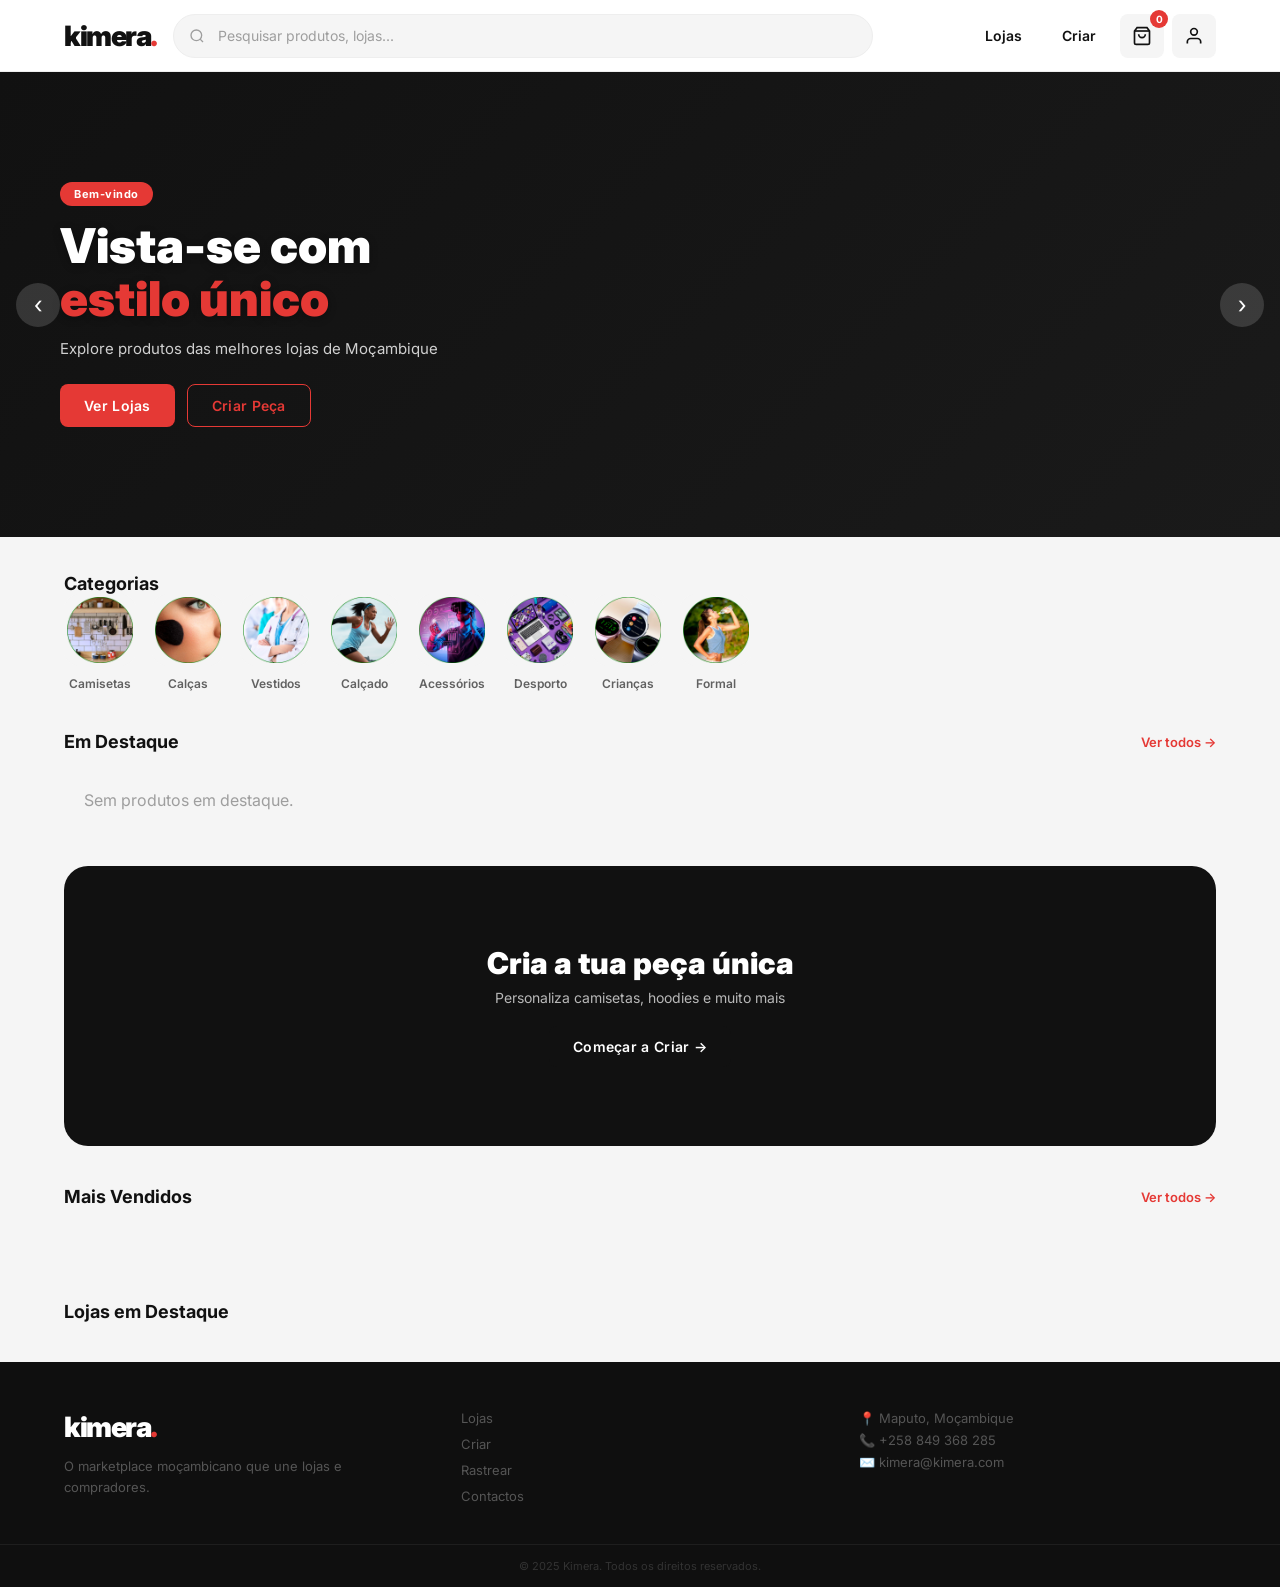
==== pages/index.html @ e1cf9d54 "Site da kimera em desenvolvimento v6pro" ====
<!DOCTYPE html>
<html lang="pt">
<head>
  <meta charset="UTF-8"/>
  <meta name="viewport" content="width=device-width,initial-scale=1.0"/>
  <title>Kimera — Marketplace Moçambicano</title>
  <link rel="stylesheet" href="../css/global.css"/>
  <link rel="stylesheet" href="../css/home.css"/>
</head>
<body>
<nav>
  <div class="nav-inner">
    <a href="/pages/index.html" class="logo">kimera<span>.</span></a>
    <div class="nav-search">
      <svg class="nav-search-icon" viewBox="0 0 24 24" fill="none" stroke="currentColor" stroke-width="2"><circle cx="11" cy="11" r="8"/><path d="m21 21-4.35-4.35"/></svg>
      <input type="text" id="searchInput" placeholder="Pesquisar produtos, lojas..." onkeydown="handleSearch(event)"/>
    </div>
    <div class="nav-actions">
      <a href="/pages/lojas.html" class="nav-link">Lojas</a>
      <a href="/pages/criar.html" class="nav-link">Criar</a>
      <a href="/pages/carrinho.html" class="nav-icon-btn"><svg viewBox="0 0 24 24" fill="none" stroke="currentColor" stroke-width="2"><path d="M6 2 3 6v14a2 2 0 0 0 2 2h14a2 2 0 0 0 2-2V6l-3-4z"/><line x1="3" y1="6" x2="21" y2="6"/><path d="M16 10a4 4 0 0 1-8 0"/></svg><span class="cart-badge">0</span></a>
      <a href="/pages/login.html" class="nav-icon-btn" id="userBtn"><svg viewBox="0 0 24 24" fill="none" stroke="currentColor" stroke-width="2"><path d="M20 21v-2a4 4 0 0 0-4-4H8a4 4 0 0 0-4 4v2"/><circle cx="12" cy="7" r="4"/></svg></a>
      <button class="nav-mobile-menu" onclick="toggleMobileNav()"><span></span><span></span><span></span></button>
    </div>
  </div>
  <div class="mobile-nav-drawer" id="mobileNav">
    <a href="/pages/index.html">Home</a><a href="/pages/lojas.html">Lojas</a>
    <a href="/pages/criar.html">Criar</a><a href="/pages/carrinho.html">Carrinho</a>
    <a href="/pages/rastrear.html">Rastrear</a><a href="/pages/contactos.html">Contactos</a>
  </div>
</nav>

<main>
  <!-- BANNER -->
  <section class="banner-section">
    <div class="banner-carousel" id="bannerCarousel">
      <div class="banner-loading"><div class="loading-spinner"></div></div>
    </div>
    <div class="banner-dots" id="bannerDots"></div>
    <button class="banner-nav prev" onclick="bannerPrev()" aria-label="Anterior">‹</button>
    <button class="banner-nav next" onclick="bannerNext()" aria-label="Próximo">›</button>
  </section>

 <!-- CATEGORIAS -->
<section class="page-container categories-section">
  <h2 class="section-title">Categorias</h2>
  <div class="categories-scroll">

    <div class="category-item" onclick="filterByCategory('Camisetas')">
      <div class="category-img">
        <img src="../assets/categorias/camisetas.png" alt="Camisetas">
      </div>
      <span>Camisetas</span>
    </div>

    <div class="category-item" onclick="filterByCategory('Calças')">
      <div class="category-img">
        <img src="../assets/categorias/calcas.png" alt="Calças">
      </div>
      <span>Calças</span>
    </div>

    <div class="category-item" onclick="filterByCategory('Vestidos')">
      <div class="category-img">
        <img src="../assets/categorias/vestidos.png" alt="Vestidos">
      </div>
      <span>Vestidos</span>
    </div>

    <div class="category-item" onclick="filterByCategory('Calçado')">
      <div class="category-img">
        <img src="../assets/categorias/calcado.png" alt="Calçado">
      </div>
      <span>Calçado</span>
    </div>

    <div class="category-item" onclick="filterByCategory('Acessórios')">
      <div class="category-img">
        <img src="../assets/categorias/acessorios.png" alt="Acessórios">
      </div>
      <span>Acessórios</span>
    </div>

    <div class="category-item" onclick="filterByCategory('Desporto')">
      <div class="category-img">
        <img src="../assets/categorias/desporto.png" alt="Desporto">
      </div>
      <span>Desporto</span>
    </div>

    <div class="category-item" onclick="filterByCategory('Crianças')">
      <div class="category-img">
        <img src="../assets/categorias/criancas.png" alt="Crianças">
      </div>
      <span>Crianças</span>
    </div>

    <div class="category-item" onclick="filterByCategory('Formal')">
      <div class="category-img">
        <img src="../assets/categorias/formal.png" alt="Formal">
      </div>
      <span>Formal</span>
    </div>

  </div>
</section>

  <!-- DESTAQUE -->
  <section class="page-container products-section">
    <div class="section-header"><h2 class="section-title">Em Destaque</h2><a href="/pages/lojas.html" class="see-all">Ver todos →</a></div>
    <div class="products-grid" id="productsGrid"><div class="page-loading"><div class="loading-spinner"></div></div></div>

    <!-- BANNER MEIO -->
    <div class="banner-mid" onclick="window.location.href='/pages/criar.html'">
      <div class="banner-mid-content">
        <h2>Cria a tua peça única</h2>
        <p>Personaliza camisetas, hoodies e muito mais</p>
        <span class="btn btn-dark">Começar a Criar →</span>
      </div>
    </div>

    <div class="section-header" style="margin-top:40px;"><h2 class="section-title">Mais Vendidos</h2><a href="lojas.html?sort=popular" class="see-all">Ver todos →</a></div>
    <div class="products-grid" id="bestsellerGrid"><div class="page-loading"><div class="loading-spinner"></div></div></div>
  </section>

  <!-- LOJAS -->
  <section class="page-container stores-section">
    <h2 class="section-title">Lojas em Destaque</h2>
    <div class="stores-grid" id="storesGrid"><div class="page-loading"><div class="loading-spinner"></div></div></div>
  </section>

  <!-- PROVA SOCIAL -->
  <section class="page-container social-section">
    <h2 class="section-title">Clientes Satisfeitos</h2>
    <div class="social-grid" id="socialGrid"></div>
  </section>

  <!-- FOOTER -->
  <footer class="footer">
    <div class="page-container footer-inner">
      <div class="footer-brand">
        <span class="logo" style="color:#fff;">kimera<span style="color:#E53935;">.</span></span>
        <p>O marketplace moçambicano que une lojas e compradores.</p>
      </div>
      <div class="footer-links">
        <a href="/pages/lojas.html">Lojas</a><a href="/pages/criar.html">Criar</a>
        <a href="/pages/rastrear.html">Rastrear</a><a href="/pages/contactos.html">Contactos</a>
      </div>
      <div class="footer-contact">
        <p>📍 Maputo, Moçambique</p>
        <p>📞 +258 849 368 285</p>
        <p>✉️ kimera@kimera.com</p>
      </div>
    </div>
    <div class="footer-bottom"><p>© 2025 Kimera. Todos os direitos reservados.</p></div>
  </footer>
</main>

<script src="../js/config.js"></script>
<script src="../js/global.js"></script>
<script src="../js/home.js"></script>
</body>
</html>
---- css/global.css ----
@import url('https://fonts.googleapis.com/css2?family=Inter:wght@300;400;500;600;700;900&display=swap');

:root {
  --red: #E53935;
  --red-light: #FFEBEE;
  --red-dark: #B71C1C;
  --black: #111111;
  --gray-100: #F5F5F5;
  --gray-200: #EEEEEE;
  --gray-300: #E0E0E0;
  --gray-400: #BDBDBD;
  --gray-500: #9E9E9E;
  --gray-600: #757575;
  --gray-700: #616161;
  --white: #FFFFFF;
  --radius-sm: 8px;
  --radius-md: 16px;
  --radius-lg: 24px;
  --radius-xl: 35px;
  --nav-height: 72px;
  --shadow: 0 2px 12px rgba(0,0,0,0.08);
  --shadow-md: 0 4px 24px rgba(0,0,0,0.12);
  --font: 'Inter', sans-serif;
  --transition: 0.2s ease;
}

*, *::before, *::after { box-sizing: border-box; margin: 0; padding: 0; }

html { scroll-behavior: smooth; }

body {
  font-family: var(--font);
  background: var(--gray-100);
  color: var(--black);
  min-height: 100vh;
  -webkit-font-smoothing: antialiased;
}

a { text-decoration: none; color: inherit; }

img { display: block; width: 100%; height: 100%; object-fit: cover; }

button, input, textarea, select {
  font-family: var(--font);
  border: none;
  outline: none;
  background: none;
  cursor: pointer;
}

.btn {
  display: inline-flex;
  align-items: center;
  justify-content: center;
  gap: 8px;
  padding: 12px 24px;
  border-radius: var(--radius-sm);
  font-size: 14px;
  font-weight: 600;
  letter-spacing: 0.3px;
  transition: all var(--transition);
  cursor: pointer;
  border: none;
}

.btn-red {
  background: var(--red);
  color: var(--white);
}
.btn-red:hover { background: var(--red-dark); transform: translateY(-1px); }

.btn-outline {
  background: transparent;
  color: var(--red);
  border: 1.5px solid var(--red);
}
.btn-outline:hover { background: var(--red-light); }

.btn-dark {
  background: var(--black);
  color: var(--white);
}
.btn-dark:hover { background: #333; }

.img-placeholder {
  background: var(--gray-200);
  border-radius: var(--radius-md);
  display: flex;
  align-items: center;
  justify-content: center;
  overflow: hidden;
  position: relative;
}

.img-placeholder::after {
  content: '';
  position: absolute;
  width: 48px;
  height: 48px;
  border-radius: 50%;
  border: 3px solid var(--gray-400);
}

.img-placeholder::before {
  content: '';
  position: absolute;
  width: 24px;
  height: 20px;
  bottom: calc(50% - 10px);
  background: var(--gray-400);
  clip-path: polygon(0 100%, 50% 0, 100% 100%);
  opacity: 0.5;
}

.badge-novo {
  background: var(--red);
  color: var(--white);
  font-size: 11px;
  font-weight: 700;
  padding: 3px 10px;
  border-radius: 20px;
  letter-spacing: 0.5px;
}

.page-container {
  max-width: 1200px;
  margin: 0 auto;
  padding: 0 24px;
}

.section-title {
  font-size: 18px;
  font-weight: 600;
  margin-bottom: 20px;
  color: var(--black);
}

nav {
  background: var(--white);
  height: var(--nav-height);
  border-bottom: 1px solid var(--gray-200);
  position: sticky;
  top: 0;
  z-index: 100;
}

.nav-inner {
  max-width: 1200px;
  margin: 0 auto;
  padding: 0 24px;
  height: 100%;
  display: flex;
  align-items: center;
  gap: 16px;
}

.logo {
  font-size: 28px;
  font-weight: 900;
  color: var(--black);
  letter-spacing: -1.5px;
  white-space: nowrap;
  flex-shrink: 0;
}

.logo span { color: var(--red); }

.nav-search {
  flex: 1;
  max-width: 700px;
  position: relative;
}

.nav-search input {
  width: 100%;
  height: 44px;
  background: var(--gray-100);
  border: 1.5px solid var(--gray-200);
  border-radius: 22px;
  padding: 0 20px 0 44px;
  font-size: 14px;
  color: var(--black);
  transition: border-color var(--transition);
}

.nav-search input:focus { border-color: var(--gray-400); }

.nav-search input::placeholder { color: var(--gray-500); }

.nav-search-icon {
  position: absolute;
  left: 16px;
  top: 50%;
  transform: translateY(-50%);
  width: 16px;
  height: 16px;
  color: var(--gray-500);
}

.nav-actions {
  display: flex;
  align-items: center;
  gap: 8px;
  margin-left: auto;
  flex-shrink: 0;
}

.nav-link {
  display: flex;
  align-items: center;
  gap: 6px;
  padding: 8px 16px;
  border-radius: var(--radius-sm);
  font-size: 14px;
  font-weight: 600;
  color: var(--black);
  transition: background var(--transition);
  white-space: nowrap;
}

.nav-link:hover { background: var(--gray-100); }

.nav-link.active {
  color: var(--red);
  border-bottom: 2px solid var(--red);
  border-radius: 0;
}

.nav-icon-btn {
  width: 44px;
  height: 44px;
  border-radius: var(--radius-sm);
  background: var(--gray-100);
  display: flex;
  align-items: center;
  justify-content: center;
  cursor: pointer;
  transition: background var(--transition);
  position: relative;
}

.nav-icon-btn:hover { background: var(--gray-200); }

.nav-icon-btn svg { width: 20px; height: 20px; }

.cart-badge {
  position: absolute;
  top: -4px;
  right: -4px;
  width: 18px;
  height: 18px;
  background: var(--red);
  color: var(--white);
  border-radius: 50%;
  font-size: 10px;
  font-weight: 700;
  display: flex;
  align-items: center;
  justify-content: center;
}

.nav-mobile-menu {
  display: none;
  background: none;
  border: none;
  cursor: pointer;
  flex-direction: column;
  gap: 5px;
  padding: 8px;
  margin-left: auto;
}

.nav-mobile-menu span {
  display: block;
  width: 22px;
  height: 2px;
  background: var(--black);
  border-radius: 2px;
  transition: all var(--transition);
}

.mobile-nav-drawer {
  display: none;
  position: absolute;
  top: var(--nav-height);
  left: 0;
  right: 0;
  background: var(--white);
  border-bottom: 1px solid var(--gray-200);
  padding: 16px 24px;
  flex-direction: column;
  gap: 4px;
  z-index: 99;
}

.mobile-nav-drawer.open { display: flex; }

.mobile-nav-drawer a {
  padding: 12px 8px;
  font-size: 15px;
  font-weight: 500;
  border-bottom: 1px solid var(--gray-100);
  color: var(--black);
}

@media (max-width: 768px) {
  .nav-search { display: none; }
  .nav-link:not(.nav-icon-btn) { display: none; }
  .nav-mobile-menu { display: flex; }
  .nav-actions .nav-link { display: none; }
  .nav-actions .nav-icon-btn { display: flex; }
}

/* ── LOADING SPINNER ── */
.loading-spinner{width:28px;height:28px;border:3px solid #EEEEEE;border-top-color:#E53935;border-radius:50%;animation:ks 0.7s linear infinite;margin:0 auto;}
@keyframes ks{to{transform:rotate(360deg);}}
.page-loading{display:flex;flex-direction:column;align-items:center;justify-content:center;min-height:280px;gap:14px;color:#9E9E9E;font-size:14px;}
---- css/home.css ----
.banner-section{position:relative;overflow:hidden;height:465px;background:#111;}
.banner-carousel{height:100%;position:relative;}
.banner-slide{position:absolute;inset:0;opacity:0;transition:opacity .6s ease;display:flex;align-items:center;}
.banner-slide.active{opacity:1;z-index:1;}
.hero-content{position:relative;z-index:2;padding:48px 60px;max-width:560px;}
.hero-tag{display:inline-block;background:#E53935;color:#fff;font-size:11px;font-weight:700;padding:5px 14px;border-radius:20px;margin-bottom:14px;letter-spacing:.5px;}
.hero-content h1{font-size:48px;font-weight:900;line-height:1.1;color:#fff;margin-bottom:12px;text-shadow:0 2px 8px rgba(0,0,0,0.3);}
.hero-content h1 span{color:#E53935;}
.hero-content p{font-size:15px;color:rgba(255,255,255,.8);margin-bottom:24px;line-height:1.5;}
.hero-btns{display:flex;gap:12px;flex-wrap:wrap;}
.banner-dots{position:absolute;bottom:16px;left:50%;transform:translateX(-50%);display:flex;gap:8px;z-index:2;}
.banner-dot{width:8px;height:8px;border-radius:50%;background:rgba(255,255,255,.4);border:none;cursor:pointer;transition:all .2s;}
.banner-dot.active{background:#fff;width:24px;border-radius:4px;}
.banner-nav{position:absolute;top:50%;transform:translateY(-50%);z-index:2;width:44px;height:44px;background:rgba(255,255,255,.15);border:none;border-radius:50%;font-size:24px;color:#fff;cursor:pointer;display:flex;align-items:center;justify-content:center;transition:background .2s;}
.banner-nav:hover{background:rgba(255,255,255,.3);}
.banner-nav.prev{left:16px;}
.banner-nav.next{right:16px;}
.banner-loading{display:flex;align-items:center;justify-content:center;height:100%;}
.categories-section{padding:36px 24px 0;}
.categories-scroll{display:flex;gap:16px;overflow-x:auto;padding-bottom:8px;scrollbar-width:none;}
.categories-scroll::-webkit-scrollbar{display:none;}
.category-item{display:flex;flex-direction:column;align-items:center;gap:10px;cursor:pointer;flex-shrink:0;transition:transform .2s;}
.category-item:hover{transform:translateY(-3px);}
.category-img{width:80px;height:80px;border-radius:50%;display:flex;align-items:center;justify-content:center;font-size:32px;border:3px solid transparent;transition:border-color .2s;}
.category-item:hover .category-img{border-color:#E53935;}
.category-item span{font-size:12px;font-weight:600;color:#616161;white-space:nowrap;}
.products-section{padding:32px 24px 40px;}
.section-header{display:flex;align-items:center;justify-content:space-between;margin-bottom:18px;}
.section-title{font-size:18px;font-weight:700;margin-bottom:0;}
.see-all{font-size:13px;font-weight:600;color:#E53935;}
.see-all:hover{text-decoration:underline;}
.products-grid{display:grid;grid-template-columns:repeat(4,minmax(0,1fr));gap:16px;margin-bottom:36px;}
.products-loading{display:flex;flex-direction:column;align-items:center;gap:12px;padding:40px;grid-column:1/-1;color:#9E9E9E;font-size:13px;}
.product-card{background:#fff;border-radius:16px;overflow:hidden;cursor:pointer;transition:transform .2s,box-shadow .2s;border:1px solid #EEEEEE;}
.product-card:hover{transform:translateY(-4px);box-shadow:0 8px 24px rgba(0,0,0,0.1);}
.product-img{position:relative;aspect-ratio:1;overflow:hidden;background:#F5F5F5;}
.product-img img{width:100%;height:100%;object-fit:cover;transition:transform .3s;}
.product-card:hover .product-img img{transform:scale(1.05);}
.no-img-placeholder{width:100%;height:100%;display:flex;align-items:center;justify-content:center;background:#F5F5F5;}
.badge-novo{position:absolute;top:10px;left:10px;background:#E53935;color:#fff;font-size:10px;font-weight:700;padding:3px 10px;border-radius:20px;letter-spacing:.5px;z-index:1;}
.badge-desc{position:absolute;top:10px;right:10px;background:#FF6F00;color:#fff;font-size:10px;font-weight:700;padding:3px 10px;border-radius:20px;z-index:1;}
.product-info{padding:14px;}
.product-store{font-size:10px;font-weight:700;color:#E53935;text-transform:uppercase;letter-spacing:.5px;margin-bottom:4px;}
.product-name{font-size:13px;font-weight:600;color:#111;margin-bottom:10px;line-height:1.3;display:-webkit-box;-webkit-line-clamp:2;-webkit-box-orient:vertical;overflow:hidden;}
.product-footer{display:flex;align-items:center;justify-content:space-between;gap:8px;}
.product-price{font-size:14px;font-weight:800;color:#111;}
.product-original{font-size:11px;color:#BDBDBD;text-decoration:line-through;margin-left:4px;}
.btn-sm{padding:6px 12px;font-size:12px;border-radius:8px;}
.banner-mid{width:100%;height:280px;border-radius:24px;background:#111;display:flex;align-items:center;justify-content:center;cursor:pointer;overflow:hidden;margin-bottom:36px;background-size:cover;background-position:center;}
.banner-mid-content{text-align:center;padding:32px;}
.banner-mid-content h2{font-size:30px;font-weight:900;color:#fff;margin-bottom:8px;}
.banner-mid-content p{font-size:14px;color:rgba(255,255,255,.7);margin-bottom:20px;}
.stores-section{padding:0 24px 40px;}
.stores-grid{display:grid;grid-template-columns:repeat(4,minmax(0,1fr));gap:14px;}
.store-card{background:#fff;border-radius:14px;padding:18px;display:flex;align-items:center;gap:12px;border:1px solid #EEEEEE;transition:transform .2s,box-shadow .2s;cursor:pointer;}
.store-card:hover{transform:translateY(-2px);box-shadow:0 4px 16px rgba(0,0,0,0.08);}
.store-logo{width:52px;height:52px;border-radius:50%;overflow:hidden;flex-shrink:0;background:#F5F5F5;}
.store-logo img{width:100%;height:100%;object-fit:cover;}
.store-logo-placeholder{width:100%;height:100%;display:flex;align-items:center;justify-content:center;background:#E53935;color:#fff;font-weight:800;font-size:16px;}
.store-info h3{font-size:14px;font-weight:700;margin-bottom:2px;}
.store-info p{font-size:11px;color:#9E9E9E;}
.store-rating{font-size:11px;font-weight:600;color:#F59E0B;}
.social-section{padding:0 24px 48px;}
.social-grid{display:grid;grid-template-columns:repeat(9,1fr);gap:8px;}
.social-item{position:relative;aspect-ratio:1;border-radius:10px;overflow:hidden;cursor:pointer;}
.social-item img{width:100%;height:100%;object-fit:cover;transition:transform .3s;}
.social-item:hover img{transform:scale(1.05);}
.social-overlay{position:absolute;inset:0;background:rgba(0,0,0,0.4);opacity:0;transition:opacity .2s;display:flex;flex-direction:column;align-items:center;justify-content:center;gap:4px;color:#fff;}
.social-item:hover .social-overlay{opacity:1;}
.social-overlay span{font-size:11px;font-weight:600;}
.footer{background:#0F0F0F;color:#fff;padding:48px 0 0;}
.footer-inner{display:grid;grid-template-columns:1fr 1fr 1fr;gap:40px;padding-bottom:40px;}
.footer-brand p{margin-top:12px;font-size:13px;color:#555;line-height:1.6;}
.footer-links{display:flex;flex-direction:column;gap:10px;}
.footer-links a{font-size:13px;color:#555;transition:color .15s;}
.footer-links a:hover{color:#fff;}
.footer-contact p{font-size:13px;color:#555;margin-bottom:6px;}
.footer-bottom{border-top:1px solid #1E1E1E;padding:14px 24px;text-align:center;}
.footer-bottom p{font-size:11px;color:#333;}
@media(max-width:1024px){.products-grid{grid-template-columns:repeat(2,minmax(0,1fr));}.stores-grid{grid-template-columns:repeat(2,minmax(0,1fr));}.footer-inner{grid-template-columns:1fr 1fr;}.social-grid{grid-template-columns:repeat(6,1fr);}}
@media(max-width:768px){.banner-section{height:320px;}.hero-content{padding:32px 24px;}.hero-content h1{font-size:32px;}.products-grid{grid-template-columns:repeat(2,minmax(0,1fr));gap:12px;}.stores-grid{grid-template-columns:repeat(2,minmax(0,1fr));}.category-img{width:64px;height:64px;font-size:24px;}.social-grid{grid-template-columns:repeat(4,1fr);}.footer-inner{grid-template-columns:1fr;gap:28px;}}
@media(max-width:480px){.banner-section{height:260px;}.hero-content h1{font-size:26px;}.products-grid{grid-template-columns:minmax(0,1fr);}.stores-grid{grid-template-columns:1fr;}.social-grid{grid-template-columns:repeat(3,1fr);}}

/* product cards shared on homepage */
.product-card{background:#fff;border-radius:14px;overflow:hidden;border:1px solid #EEEEEE;transition:transform .2s,box-shadow .2s;display:block;text-decoration:none;color:inherit;}
.product-card:hover{transform:translateY(-4px);box-shadow:0 8px 24px rgba(0,0,0,.1);}
.product-img{position:relative;aspect-ratio:1;overflow:hidden;background:#F5F5F5;}
.product-img img{width:100%;height:100%;object-fit:cover;transition:transform .3s;}
.product-card:hover .product-img img{transform:scale(1.05);}
.no-img-placeholder{width:100%;height:100%;display:flex;align-items:center;justify-content:center;}
.badge-novo{position:absolute;top:10px;left:10px;background:#E53935;color:#fff;font-size:10px;font-weight:700;padding:3px 10px;border-radius:20px;z-index:1;}
.badge-desc{position:absolute;top:10px;right:10px;background:#FF6F00;color:#fff;font-size:10px;font-weight:700;padding:3px 10px;border-radius:20px;z-index:1;}
.product-info{padding:14px;}
.product-store{font-size:10px;font-weight:700;color:#E53935;text-transform:uppercase;letter-spacing:.5px;margin-bottom:4px;}
.product-name{font-size:13px;font-weight:600;margin-bottom:10px;line-height:1.3;display:-webkit-box;-webkit-line-clamp:2;-webkit-box-orient:vertical;overflow:hidden;}
.product-footer{display:flex;align-items:center;justify-content:space-between;gap:8px;}
.product-price{font-size:14px;font-weight:800;}
.product-original{font-size:11px;color:#BDBDBD;text-decoration:line-through;margin-left:4px;}
.btn-sm{padding:6px 12px;font-size:12px;border-radius:8px;}

/*imagem categoria*/
.category-img {
  width: 72px;
  height: 72px;
  border-radius: 16px;
  overflow: hidden;
  display: flex;
  align-items: center;
  justify-content: center;
  background: #f5f5f5;
}

.category-img img {
  width: 100%;
  height: 100%;
  object-fit: cover;
  display: block;
}
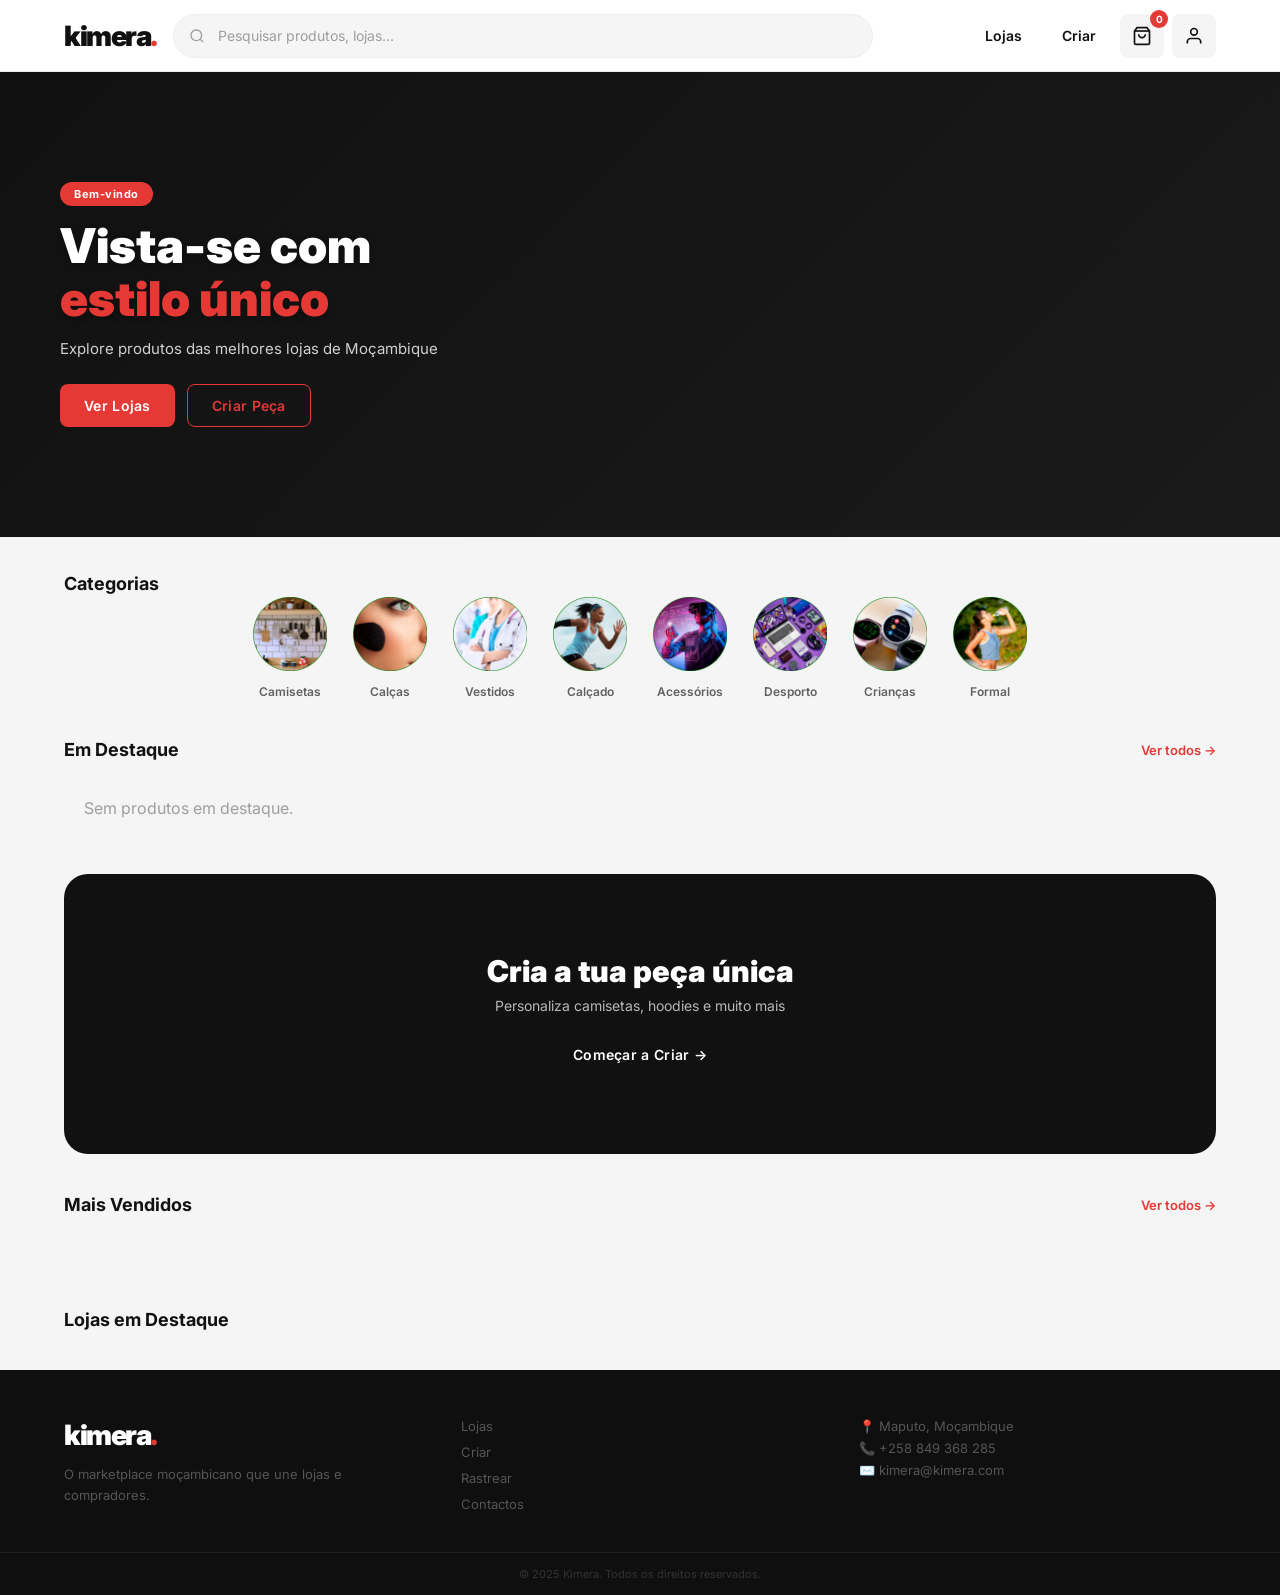
==== commit 1a79d535: "atualização do projeto" ====
--- a/pages/index.html
+++ b/pages/index.html
@@ -6,6 +6,9 @@
   <title>Kimera — Marketplace Moçambicano</title>
   <link rel="stylesheet" href="../css/global.css"/>
   <link rel="stylesheet" href="../css/home.css"/>
+  <link rel="icon" href="/assets/icon/favicon.png" type="image/png">
+<link rel="shortcut icon" href="/assets/icon/favicon.png" type="image/png">
+<link rel="apple-touch-icon" href="/assets/icon/favicon.png">
 </head>
 <body>
 <nav>
--- a/css/global.css
+++ b/css/global.css
@@ -315,3 +315,5 @@
 .loading-spinner{width:28px;height:28px;border:3px solid #EEEEEE;border-top-color:#E53935;border-radius:50%;animation:ks 0.7s linear infinite;margin:0 auto;}
 @keyframes ks{to{transform:rotate(360deg);}}
 .page-loading{display:flex;flex-direction:column;align-items:center;justify-content:center;min-height:280px;gap:14px;color:#9E9E9E;font-size:14px;}
+
+
--- a/css/home.css
+++ b/css/home.css
@@ -41,7 +41,6 @@
 .badge-desc{position:absolute;top:10px;right:10px;background:#FF6F00;color:#fff;font-size:10px;font-weight:700;padding:3px 10px;border-radius:20px;z-index:1;}
 .product-info{padding:14px;}
 .product-store{font-size:10px;font-weight:700;color:#E53935;text-transform:uppercase;letter-spacing:.5px;margin-bottom:4px;}
-.product-name{font-size:13px;font-weight:600;color:#111;margin-bottom:10px;line-height:1.3;display:-webkit-box;-webkit-line-clamp:2;-webkit-box-orient:vertical;overflow:hidden;}
 .product-footer{display:flex;align-items:center;justify-content:space-between;gap:8px;}
 .product-price{font-size:14px;font-weight:800;color:#111;}
 .product-original{font-size:11px;color:#BDBDBD;text-decoration:line-through;margin-left:4px;}
@@ -92,27 +91,299 @@
 .badge-desc{position:absolute;top:10px;right:10px;background:#FF6F00;color:#fff;font-size:10px;font-weight:700;padding:3px 10px;border-radius:20px;z-index:1;}
 .product-info{padding:14px;}
 .product-store{font-size:10px;font-weight:700;color:#E53935;text-transform:uppercase;letter-spacing:.5px;margin-bottom:4px;}
-.product-name{font-size:13px;font-weight:600;margin-bottom:10px;line-height:1.3;display:-webkit-box;-webkit-line-clamp:2;-webkit-box-orient:vertical;overflow:hidden;}
 .product-footer{display:flex;align-items:center;justify-content:space-between;gap:8px;}
 .product-price{font-size:14px;font-weight:800;}
 .product-original{font-size:11px;color:#BDBDBD;text-decoration:line-through;margin-left:4px;}
 .btn-sm{padding:6px 12px;font-size:12px;border-radius:8px;}
 
-/*imagem categoria*/
-.category-img {
-  width: 72px;
-  height: 72px;
-  border-radius: 16px;
-  overflow: hidden;
-  display: flex;
-  align-items: center;
-  justify-content: center;
-  background: #f5f5f5;
-}
-
-.category-img img {
-  width: 100%;
-  height: 100%;
-  object-fit: cover;
-  display: block;
-}+/*BANNER LETRAS PEQUENAS*/
+
+/* MOBILE — reduzir ainda mais o conteúdo do banner */
+@media (max-width: 768px) {
+  .banner-section {
+    position: relative;
+  }
+
+  .banner-carousel {
+    min-height: 280px;
+  }
+
+  .banner-carousel .btn,
+  .banner-carousel button,
+  .banner-carousel a.btn {
+    padding: 8px 16px !important;
+    font-size: 13px !important;
+    min-height: 36px !important;
+    border-radius: 10px !important;
+    width: auto !important;
+  }
+
+  .banner-carousel h1,
+  .banner-carousel h2,
+  .banner-carousel .banner-title {
+    font-size: 30px !important;
+    line-height: 1.02 !important;
+    margin: 6px 0 !important;
+    max-width: 210px;
+  }
+
+  .banner-carousel p,
+  .banner-carousel .banner-subtitle,
+  .banner-carousel .banner-desc {
+    font-size: 12px !important;
+    line-height: 1.25 !important;
+    margin: 0 !important;
+    max-width: 180px;
+  }
+
+  .banner-carousel .banner-tag,
+  .banner-carousel .badge,
+  .banner-carousel .promo-tag {
+    padding: 5px 12px !important;
+    font-size: 11px !important;
+    border-radius: 999px !important;
+  }
+}
+
+@media (max-width: 430px) {
+  .banner-carousel {
+    min-height: 240px;
+  }
+
+  .banner-carousel h1,
+  .banner-carousel h2,
+  .banner-carousel .banner-title {
+    font-size: 24px !important;
+    line-height: 1.02 !important;
+    margin: 5px 0 !important;
+    max-width: 170px;
+  }
+
+  .banner-carousel p,
+  .banner-carousel .banner-subtitle,
+  .banner-carousel .banner-desc {
+    font-size: 11px !important;
+    line-height: 1.2 !important;
+    max-width: 150px;
+  }
+
+  .banner-carousel .btn,
+  .banner-carousel button,
+  .banner-carousel a.btn {
+    padding: 7px 14px !important;
+    font-size: 12px !important;
+    min-height: 32px !important;
+    border-radius: 9px !important;
+  }
+
+  .banner-carousel .banner-tag,
+  .banner-carousel .badge,
+  .banner-carousel .promo-tag {
+    padding: 4px 10px !important;
+    font-size: 10px !important;
+  }
+}
+
+@media (max-width: 360px) {
+  .banner-carousel {
+    min-height: 220px;
+  }
+
+  .banner-carousel h1,
+  .banner-carousel h2,
+  .banner-carousel .banner-title {
+    font-size: 21px !important;
+    max-width: 150px;
+  }
+
+  .banner-carousel p,
+  .banner-carousel .banner-subtitle,
+  .banner-carousel .banner-desc {
+    font-size: 10px !important;
+    max-width: 135px;
+  }
+
+  .banner-carousel .btn,
+  .banner-carousel button,
+  .banner-carousel a.btn {
+    padding: 6px 12px !important;
+    font-size: 11px !important;
+    min-height: 30px !important;
+  }
+
+  .banner-carousel .banner-tag,
+  .banner-carousel .badge,
+  .banner-carousel .promo-tag {
+    padding: 4px 9px !important;
+    font-size: 9px !important;
+  }
+}
+
+/*FIM DO BANNER LETRA*/
+
+.banner-nav{
+  display: none !important;
+}
+
+@media (max-width: 768px){
+  .banner-nav{
+    display: none !important;
+  }
+}
+
+.categories-section{
+  padding:36px 24px 0;
+  display:flex;
+  flex-direction:column;
+  align-items:center;
+}
+
+.categories-section .section-title{
+  width:100%;
+  max-width:1680px;
+}
+
+.categories-scroll{
+  width:100%;
+  max-width:1680px;
+  display:flex;
+  justify-content:center;
+  align-items:flex-start;
+  gap:20px;
+  flex-wrap:wrap;
+  overflow:visible;
+  padding-bottom:8px;
+}
+
+.products-section,
+.stores-section,
+.social-section{
+  padding-left:24px;
+  padding-right:24px;
+}
+
+.products-grid{
+  display:grid;
+  grid-template-columns:repeat(5, minmax(0, 1fr));
+  gap:16px;
+  align-items:stretch;
+}
+
+.product-card{
+  display:flex;
+  flex-direction:column;
+  min-width:0;
+  height:100%;
+  border-radius:12px;
+}
+
+.product-img{
+  aspect-ratio:1 / 1;
+}
+
+.product-info{
+  display:flex;
+  flex-direction:column;
+  gap:6px;
+  flex:1;
+  min-width:0;
+}
+
+.product-name{
+  min-height:34px;
+  margin-bottom:0;
+  overflow-wrap:anywhere;
+}
+
+.product-footer{
+  margin-top:auto;
+  align-items:flex-end;
+}
+
+@media (max-width: 1400px){
+  .products-grid{
+    grid-template-columns:repeat(4, minmax(0, 1fr));
+  }
+}
+
+@media (max-width: 1100px){
+  .products-grid{
+    grid-template-columns:repeat(3, minmax(0, 1fr));
+  }
+}
+
+@media (max-width: 768px){
+  .categories-scroll{
+    justify-content:flex-start;
+    overflow-x:auto;
+    flex-wrap:nowrap;
+  }
+
+  .products-grid{
+    grid-template-columns:repeat(2, minmax(0, 1fr));
+    gap:12px;
+  }
+}
+
+@media (max-width: 480px){
+  .products-grid{
+    grid-template-columns:1fr;
+  }
+}
+
+@media (max-width: 768px){
+  .products-grid{
+    grid-template-columns:repeat(2, minmax(0, 1fr));
+    gap:10px;
+  }
+
+  .product-card{
+    border-radius:10px;
+  }
+
+  .product-info{
+    padding:10px;
+  }
+
+  .product-store{
+    font-size:9px;
+    margin-bottom:3px;
+  }
+
+  .product-name{
+    font-size:12px;
+    line-height:1.2;
+    min-height:30px;
+  }
+
+  .product-price{
+    font-size:13px;
+  }
+
+  .product-original{
+    font-size:10px;
+  }
+
+  .btn-sm{
+    padding:5px 10px;
+    font-size:11px;
+  }
+}
+
+@media (max-width: 360px){
+  .products-grid{
+    gap:8px;
+  }
+
+  .product-info{
+    padding:8px;
+  }
+
+  .product-name{
+    font-size:11px;
+  }
+
+  .product-price{
+    font-size:12px;
+  }
+}
